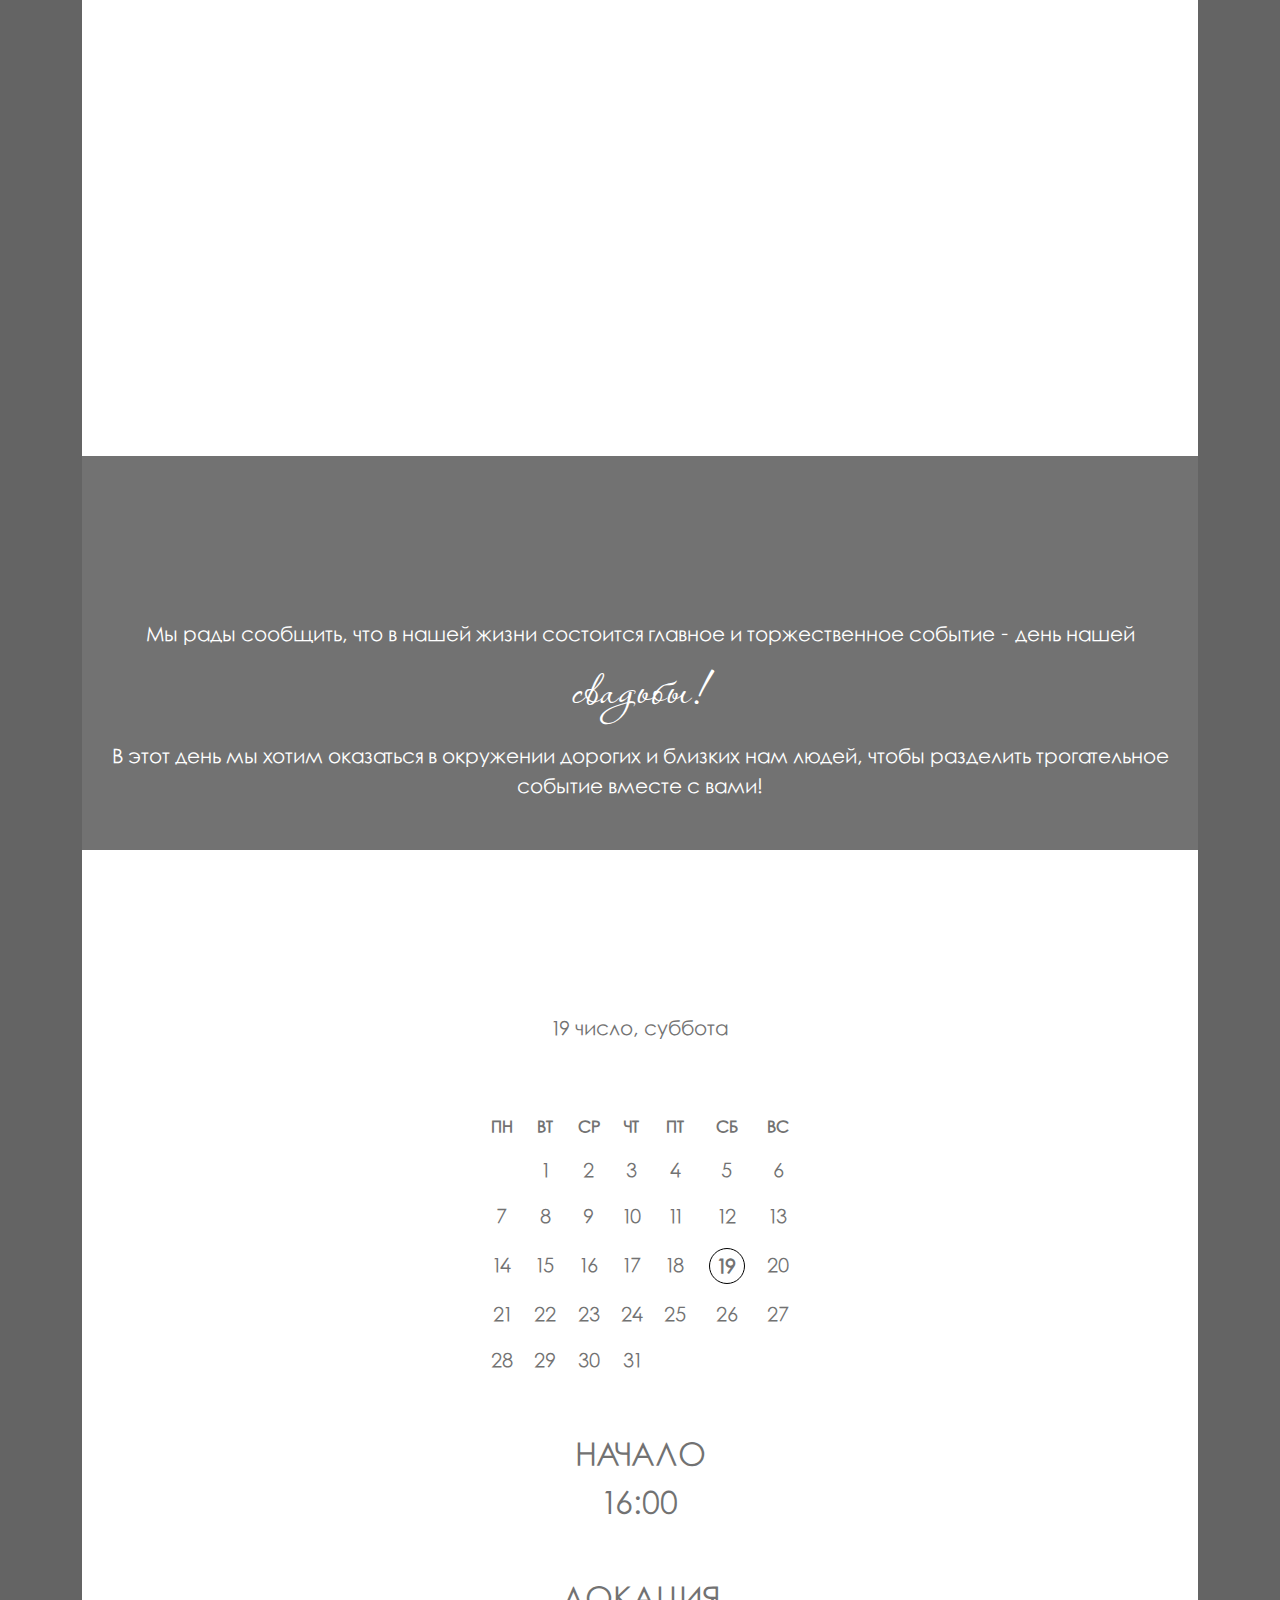
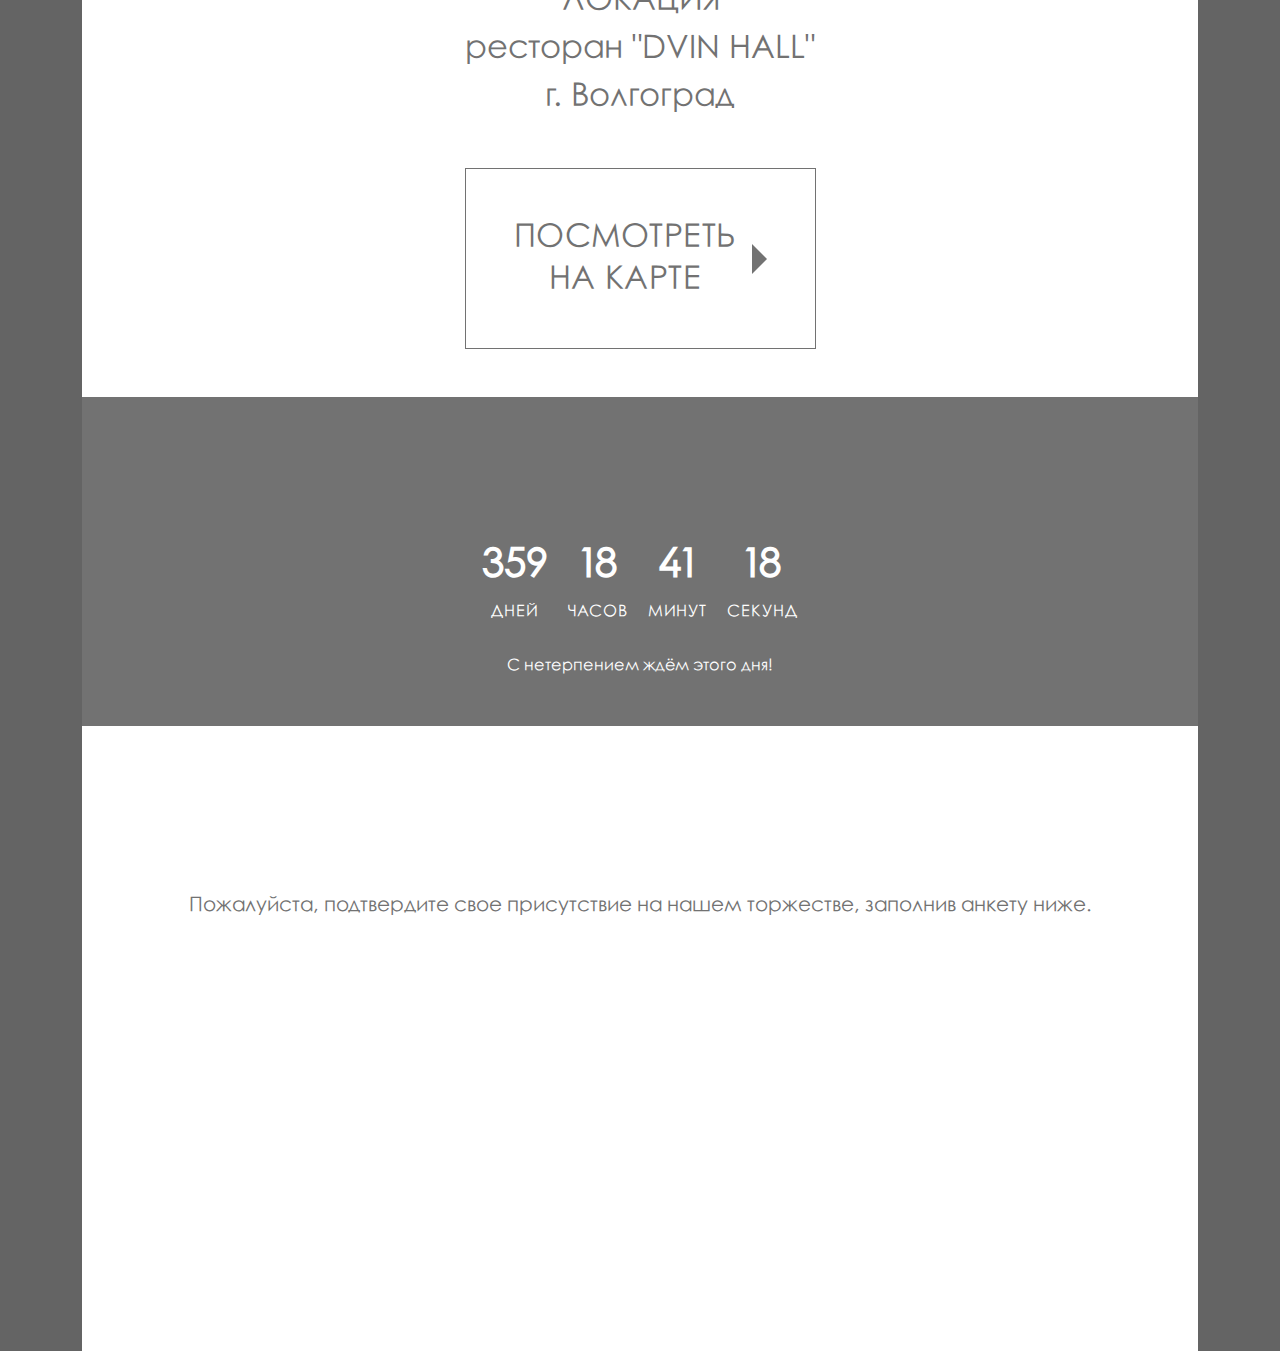
==== wedding/index.html @ 4e78f555 "Add files via upload" ====
<!DOCTYPE html>
<html lang="ru" class="h-100">

<head>
  <meta charset="UTF-8">
  <meta name="viewport" content="width=device-width, initial-scale=1.0">
  <title>Приглашение на свадьбу</title>
  <link rel="shortcut icon" href="img/icon.png" type="image/png">
  <link href="css/bootstrap.min.css" rel="stylesheet">
  <link rel="stylesheet" href="css/style.css">
  <link rel="stylesheet" href="css/animate.css/animate.css"/>
  <script src="js/jquery-3.7.1.min.js"></script>
</head>

<body class="h-100 container-sm text-center">
  <section class="mainpage d-flex">
    <div class="container d-flex p-3 flex-column">
      <header class="d-flex justify-content-center"> 
          <span class="animate__animated">19 июля 2025</span>
      </header>
      <main class="my-5">
        <h1 class="p-1 animate__animated">Свадебное торжество</h1>
        <h2 class="animate__animated animate__delay-1s">Евгений</h2>
        <h2 class="animate__animated animate__delay-2s">и</h2>
        <h2 class="animate__animated animate__delay-3s">Елизавета</h2>
      </main>
    </div>
  </section>
  <section class="mainpage2">
    <div class="container justify-content-center text-center">
      <h3 class="animate__animated py-5">Дорогие гости!</h3>
      <p class="text">Мы рады сообщить, что в нашей жизни состоится главное и торжественное событие - день нашей </p>
    <p class="svadba">свадьбы!</p>
    <p class="text pb-5" style="margin-bottom: 0;">В этот день мы хотим оказаться в окружении дорогих и близких нам людей, чтобы разделить трогательное событие вместе с вами!</p>
    </div>
  </section>
  <section class="mainpage d-flex justify-content-center text-center">
    <div class="container flex-wrap justify-content-center text-center">
        <h3 class="animate__animated pt-5">Июль</h3>
        <p class="text p-5">19 число, суббота</p>
        <table class="calendar-table mx-auto" style="max-width: 320px; width: 100%;">
                <tbody>
                  <tr>
                    <th>ПН</th>
                    <th>ВТ</th>
                    <th>СР</th>
                    <th>ЧТ</th>
                    <th>ПТ</th>
                    <th>СБ</th>
                    <th>ВС</th>
                </tr>
                    <tr>
                        <td></td>
                        <td>1</td>
                        <td>2</td>
                        <td>3</td>
                        <td>4</td>
                        <td>5</td>
                        <td>6</td>
                    </tr>
                    <tr>
                        <td>7</td>
                        <td>8</td>
                        <td>9</td>
                        <td>10</td>
                        <td>11</td>
                        <td>12</td>
                        <td>13</td>
                    </tr>
                    <tr>
                        <td>14</td>
                        <td>15</td>
                        <td>16</td>
                        <td>17</td>
                        <td>18</td>
                        <td><span class="circle-day">19</span></td>
                        <td>20</td>
                    </tr>
                    <tr>
                        <td>21</td>
                        <td>22</td>
                        <td>23</td>
                        <td>24</td>
                        <td>25</td>
                        <td>26</td>
                        <td>27</td>
                    </tr>
                    <tr>
                        <td>28</td>
                        <td>29</td>
                        <td>30</td>
                        <td>31</td>
                        <td></td>
                        <td></td>
                        <td></td>
                    </tr>
                </tbody>
            </table>
            <div class="fs-2">
              <div style="padding-top: 3rem;">НАЧАЛО</div>
              <div class="pb-5">16:00</div>
              
              <div>ЛОКАЦИЯ</div>
              <div>ресторан "DVIN HALL"</div>
              <div>г. Волгоград</div>
              <div class="pt-5 pb-5">
                <a class="map-button p-5" href="https://yandex.ru/maps/-/CHRCaPZ0">
                  <div class="button-text fs-2">
                      <span>ПОСМОТРЕТЬ</span>
                      <span>НА КАРТЕ</span>
                  </div>
                  <div class="arrow"></div>
                </a>
            </div>
          </div>
      </div>
    </section>
    <section class="mainpage2 py-5">
      <div class="container">
        <h3 class="animate__animated">До нашей свадьбы осталось:</h3>
        
        <div class="countdown">
            <div class="countdown-item">
                <div class="countdown-number" id="days">00</div>
                <div class="countdown-label">Дней</div>
            </div>
            
            <div class="countdown-item">
                <div class="countdown-number" id="hours">00</div>
                <div class="countdown-label">Часов</div>
            </div>
            
            <div class="countdown-item">
                <div class="countdown-number" id="minutes">00</div>
                <div class="countdown-label">Минут</div>
            </div>
            
            <div class="countdown-item">
                <div class="countdown-number" id="seconds">00</div>
                <div class="countdown-label">Секунд</div>
            </div>
        </div>
        <div class="message">
          С нетерпением ждём этого дня!
      </div>
    </div>
    </section>
    <section class="mainpage">
      <h3 class="animate__animated pt-5">Анкета гостя!</h3>
      <p class="text py-5">Пожалуйста, подтвердите свое присутствие на нашем торжестве, заполнив анкету ниже.</p>
      <script src="https://forms.yandex.ru/_static/embed.js"></script><iframe src="https://forms.yandex.ru/u/67dd2b8f84227c2b460f15ee/?iframe=1" frameborder="0" name="ya-form-67dd2b8f84227c2b460f15ee" width="350"></iframe>
    </section>
    <section class="mainpage d-flex justify-content-center">
      <div class="col-md-4 mb-3 pt-5 pb-5">
        <h1 class="animate__animated fs-3">С любовью,</h1>
        <h2 class="animate__animated animate__delay-1s fs-1">Евгений и Елизавета</h2>
      </div>
    </section>

</body>
<script src="js/bootstrap.js"></script>
<script src="js/animscroll.js"></script>
<script>
  // Устанавливаем дату свадьбы (19 июля текущего года)
  function getWeddingDate() {
      const now = new Date();
      const currentYear = now.getFullYear();
      // Проверяем, не прошла ли уже дата свадьбы в этом году
      if (now > new Date(currentYear, 6, 19)) {
          return new Date(currentYear + 1, 6, 19);
      } else {
          return new Date(currentYear, 6, 19);
      }
  }
  
  const weddingDate = getWeddingDate();
  
  function updateCountdown() {
      const now = new Date();
      const diff = weddingDate - now;
      
      // Если дата уже наступила
      if (diff <= 0) {
          document.getElementById('days').textContent = '00';
          document.getElementById('hours').textContent = '00';
          document.getElementById('minutes').textContent = '00';
          document.getElementById('seconds').textContent = '00';
          
          document.querySelector('.message').innerHTML = 
              'Этот прекрасный день настал!';
          return;
      }
      
      // Расчет дней, часов, минут, секунд
      const days = Math.floor(diff / (1000 * 60 * 60 * 24));
      const hours = Math.floor((diff % (1000 * 60 * 60 * 24)) / (1000 * 60 * 60));
      const minutes = Math.floor((diff % (1000 * 60 * 60)) / (1000 * 60));
      const seconds = Math.floor((diff % (1000 * 60)) / 1000);
      
      // Обновление элементов на странице
      document.getElementById('days').textContent = days.toString().padStart(2, '0');
      document.getElementById('hours').textContent = hours.toString().padStart(2, '0');
      document.getElementById('minutes').textContent = minutes.toString().padStart(2, '0');
      document.getElementById('seconds').textContent = seconds.toString().padStart(2, '0');
  }
  
  // Обновляем счетчик сразу и затем каждую секунду
  updateCountdown();
  setInterval(updateCountdown, 1000);
</script>
</html>
---- wedding/css/style.css ----
@font-face {
	font-family: 'MonsRegular'; 
	src: url(../fonts/Rounded_Elegance.ttf); 
}
@font-face {
	font-family: 'Bodega'; 
	src: url(../fonts/BodegaScript.ttf); 
}
*::selection{
	background: rgb(119, 119, 119);
	color: rgb(255, 255, 255);
}
body{
    font-family: 'MonsRegular';
    color: white;
    background-color: rgb(100, 100, 100);
}

.mainpage {
    background-color: rgb(255, 255, 255);
    color: rgb(114, 114, 114);
}
.mainpage2 {
    background-color: rgb(114, 114, 114);
    color: rgb(255, 255, 255);
}
h2{
    font-family: 'Bodega'; 
    font-size: 60px;
}
h3{
    font-family: 'Bodega'; 
    font-size: 50px;
}
.text{
    font-size: 20px;
}
.svadba{
    font-family: 'Bodega'; 
    font-size: 40px;
}
 
table {
    border-collapse: collapse;
}

td {
  
    padding: 8px 15px;
    text-align: center;
    font-size: 20px;
}

.empty-cell {
    border: none;
}
.calendar {
    background-color: white;
    padding: 20px;
    border-radius: 5px;
    box-shadow: 0 2px 5px rgba(0,0,0,0.1);
    max-width: 300px;
}

.month-title {
    text-align: center;
    font-size: 24px;
    font-weight: bold;
    margin-bottom: 15px;
    text-transform: uppercase;
}
.circle-day {
    display: inline-block;
    width: 36px;
    height: 36px;
    line-height: 36px;
    border-radius: 50%;
    border: 1px solid black;
    font-weight: bold;
}
.map-button {
    display: inline-flex;
    align-items: center;
    color: rgb(114, 114, 114);
    text-decoration: none;
    text-transform: uppercase;
    letter-spacing: 0.5px;
    border: 1px solid rgb(114, 114, 114);
    cursor: pointer;
    transition: background-color 0.3s;
    line-height: 1.3;
}

.map-button:hover {
    background-color: rgb(114, 114, 114);
    color: white;
}

.button-text {
    display: flex;
    flex-direction: column;
    margin-right: 15px;
}

.arrow {

    border-left: 15px solid rgb(114, 114, 114);
    border-top: 15px solid transparent;
    border-bottom: 15px solid transparent;
    transition: transform 0.3s;
}

.map-button:hover .arrow {
    transform: translateX(3px);
    border-left: 15px solid rgb(255, 255, 255);
}
.countdown {
    display: flex;
    justify-content: center;
    gap: 20px;
    margin: 30px 0;
}

.countdown-item {
    color: rgb(255, 255, 255);
    border-radius: 10px;
    min-width: 50px;
}

.countdown-number {
    font-size: 2.5rem;
    font-weight: bold;
    margin-bottom: 5px;
}

.countdown-label {
    font-size: 1rem;
    text-transform: uppercase;
    letter-spacing: 1px;
}


.calendar-table th, .calendar-table td {
    padding: 8px;
    text-align: center;
  }
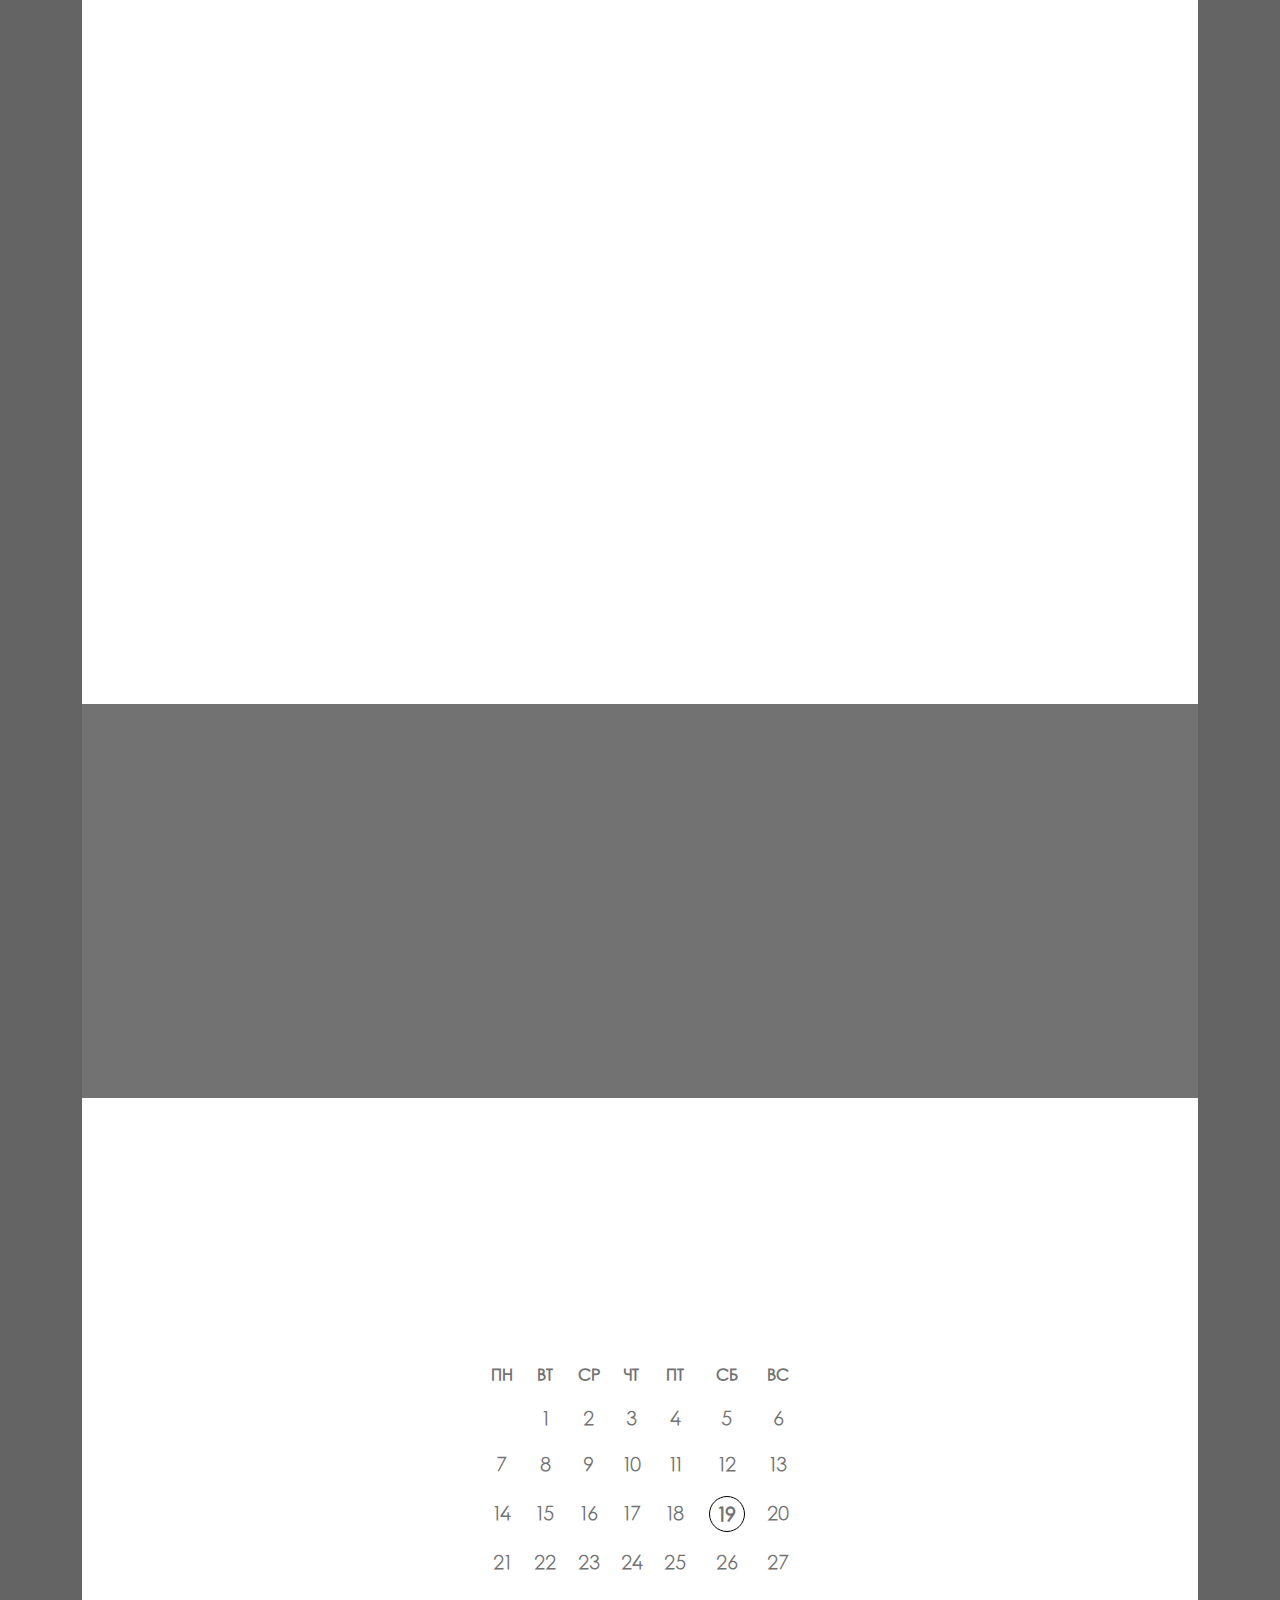
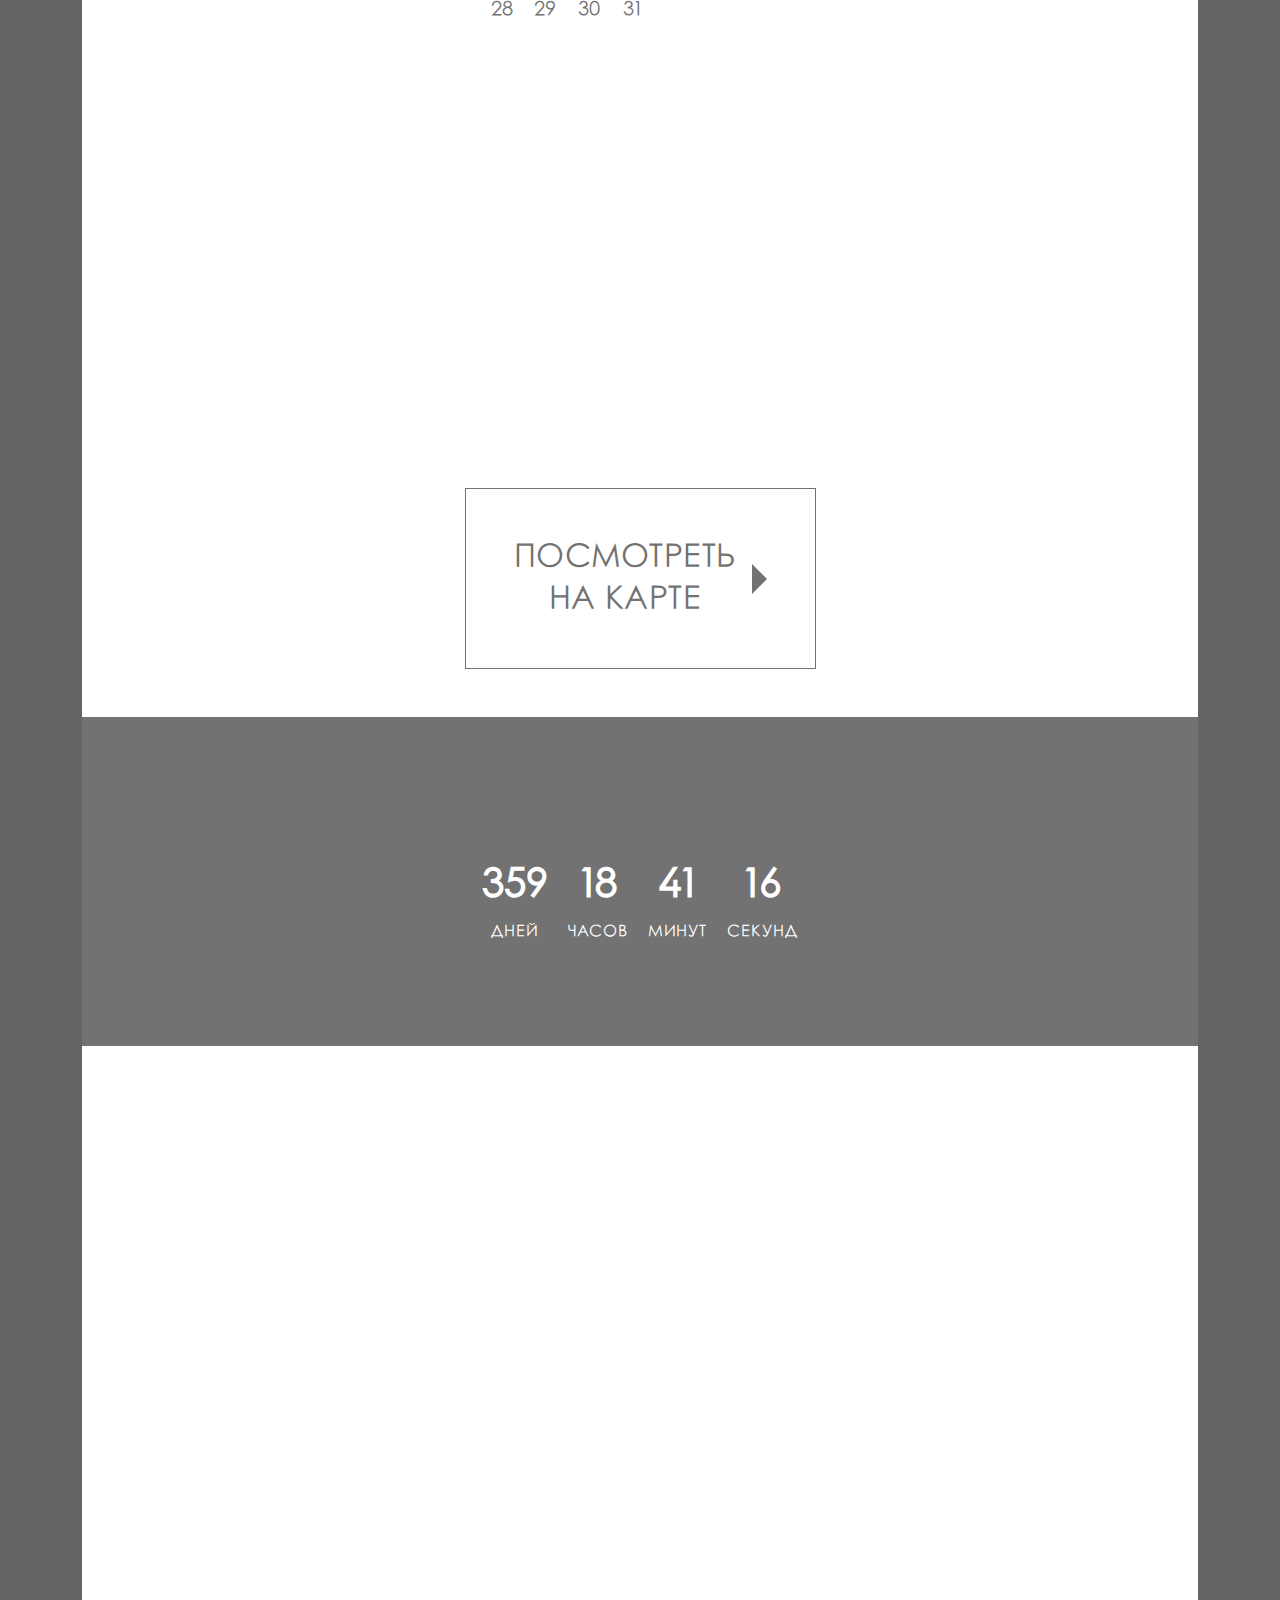
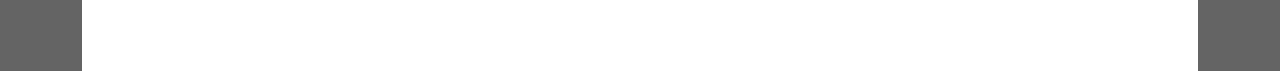
==== commit b0a9f312: "Add files via upload" ====
--- a/wedding/index.html
+++ b/wedding/index.html
@@ -12,32 +12,33 @@
   <script src="js/jquery-3.7.1.min.js"></script>
 </head>
 
-<body class="h-100 container-sm text-center">
-  <section class="mainpage d-flex">
-    <div class="container d-flex p-3 flex-column">
+<body class="container-sm text-center">
+  <section class="h-100 mainpage d-flex">
+    <div class="h-100 container d-flex py-5 flex-column animate__animated animate__slow">
       <header class="d-flex justify-content-center"> 
-          <span class="animate__animated">19 июля 2025</span>
+          <span class="py-5">19 июля 2025</span>
       </header>
-      <main class="my-5">
-        <h1 class="p-1 animate__animated">Свадебное торжество</h1>
-        <h2 class="animate__animated animate__delay-1s">Евгений</h2>
-        <h2 class="animate__animated animate__delay-2s">и</h2>
-        <h2 class="animate__animated animate__delay-3s">Елизавета</h2>
+      <main class="py-5">
+        <h1 class="pb-5">Свадебное торжество</h1>
+        <h2 class="">Евгений</h2>
+        <h2 class="">и</h2>
+        <h2 class="pb-5">Елизавета</h2>
       </main>
     </div>
   </section>
   <section class="mainpage2">
     <div class="container justify-content-center text-center">
       <h3 class="animate__animated py-5">Дорогие гости!</h3>
+      <div class="animate__animated" >
       <p class="text">Мы рады сообщить, что в нашей жизни состоится главное и торжественное событие - день нашей </p>
     <p class="svadba">свадьбы!</p>
-    <p class="text pb-5" style="margin-bottom: 0;">В этот день мы хотим оказаться в окружении дорогих и близких нам людей, чтобы разделить трогательное событие вместе с вами!</p>
+    <p class="text pb-5" style="margin-bottom: 0;">В этот день мы хотим оказаться в окружении дорогих и близких нам людей, чтобы разделить трогательное событие вместе с вами!</p></div>
     </div>
   </section>
   <section class="mainpage d-flex justify-content-center text-center">
     <div class="container flex-wrap justify-content-center text-center">
         <h3 class="animate__animated pt-5">Июль</h3>
-        <p class="text p-5">19 число, суббота</p>
+        <p class="animate__animated text p-5">19 число, суббота</p>
         <table class="calendar-table mx-auto" style="max-width: 320px; width: 100%;">
                 <tbody>
                   <tr>
@@ -97,12 +98,12 @@
                 </tbody>
             </table>
             <div class="fs-2">
-              <div style="padding-top: 3rem;">НАЧАЛО</div>
-              <div class="pb-5">16:00</div>
+              <div style="padding-top: 3rem;" class="animate__animated pb-5 fs-1">НАЧАЛО</div>
+              <div class="animate__animated pb-5 fs-1">16:00</div>
               
-              <div>ЛОКАЦИЯ</div>
-              <div>ресторан "DVIN HALL"</div>
-              <div>г. Волгоград</div>
+              <div class="animate__animated" >ЛОКАЦИЯ</div>
+              <div class="animate__animated">ресторан "DVIN HALL"</div>
+              <div class="animate__animated">г. Волгоград</div>
               <div class="pt-5 pb-5">
                 <a class="map-button p-5" href="https://yandex.ru/maps/-/CHRCaPZ0">
                   <div class="button-text fs-2">
@@ -140,15 +141,15 @@
                 <div class="countdown-label">Секунд</div>
             </div>
         </div>
-        <div class="message">
+        <div class="message animate__animated">
           С нетерпением ждём этого дня!
       </div>
     </div>
     </section>
     <section class="mainpage">
       <h3 class="animate__animated pt-5">Анкета гостя!</h3>
-      <p class="text py-5">Пожалуйста, подтвердите свое присутствие на нашем торжестве, заполнив анкету ниже.</p>
-      <script src="https://forms.yandex.ru/_static/embed.js"></script><iframe src="https://forms.yandex.ru/u/67dd2b8f84227c2b460f15ee/?iframe=1" frameborder="0" name="ya-form-67dd2b8f84227c2b460f15ee" width="350"></iframe>
+      <p class="text py-5 animate__animated">Пожалуйста, подтвердите свое присутствие на нашем торжестве, заполнив анкету ниже.</p>
+      <script src="https://forms.yandex.ru/_static/embed.js"></script><iframe src="https://forms.yandex.ru/u/67dd2b8f84227c2b460f15ee/?iframe=1" frameborder="0" name="ya-form-67dd2b8f84227c2b460f15ee" width="320"></iframe>
     </section>
     <section class="mainpage d-flex justify-content-center">
       <div class="col-md-4 mb-3 pt-5 pb-5">
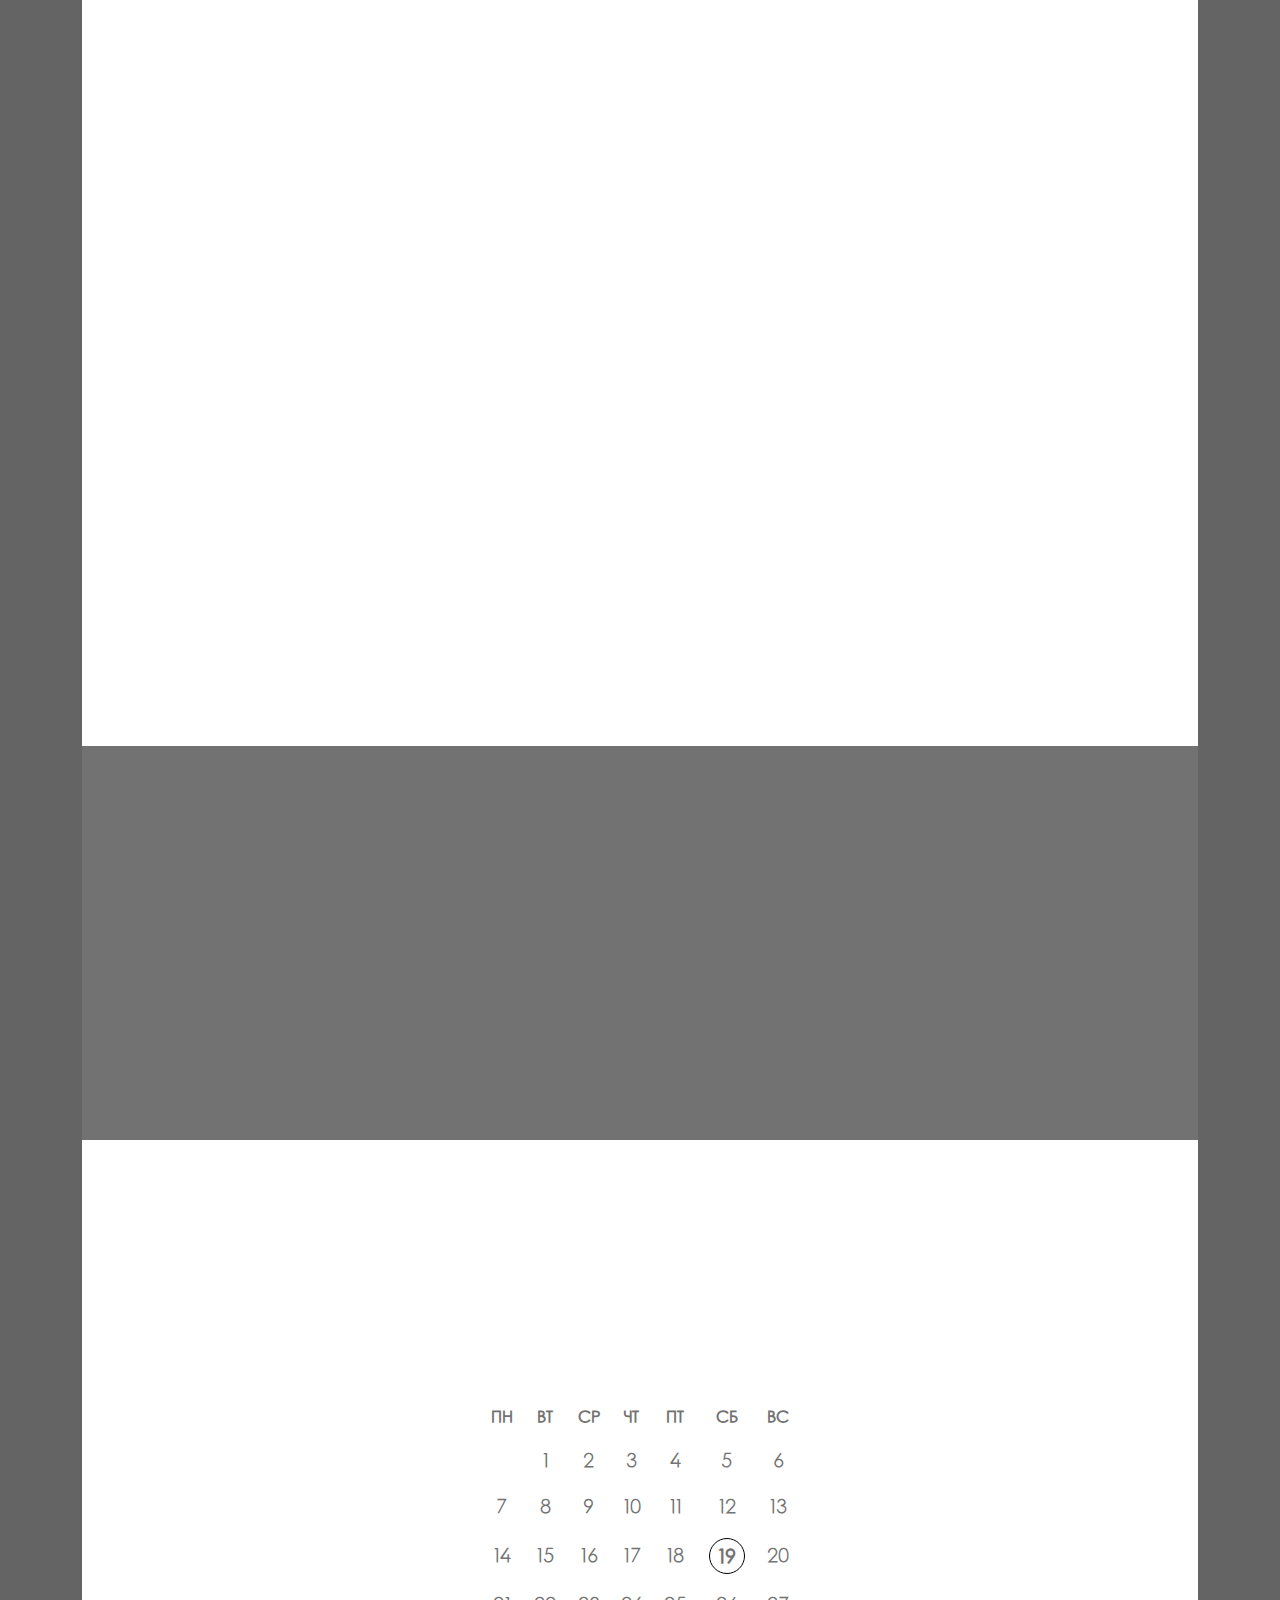
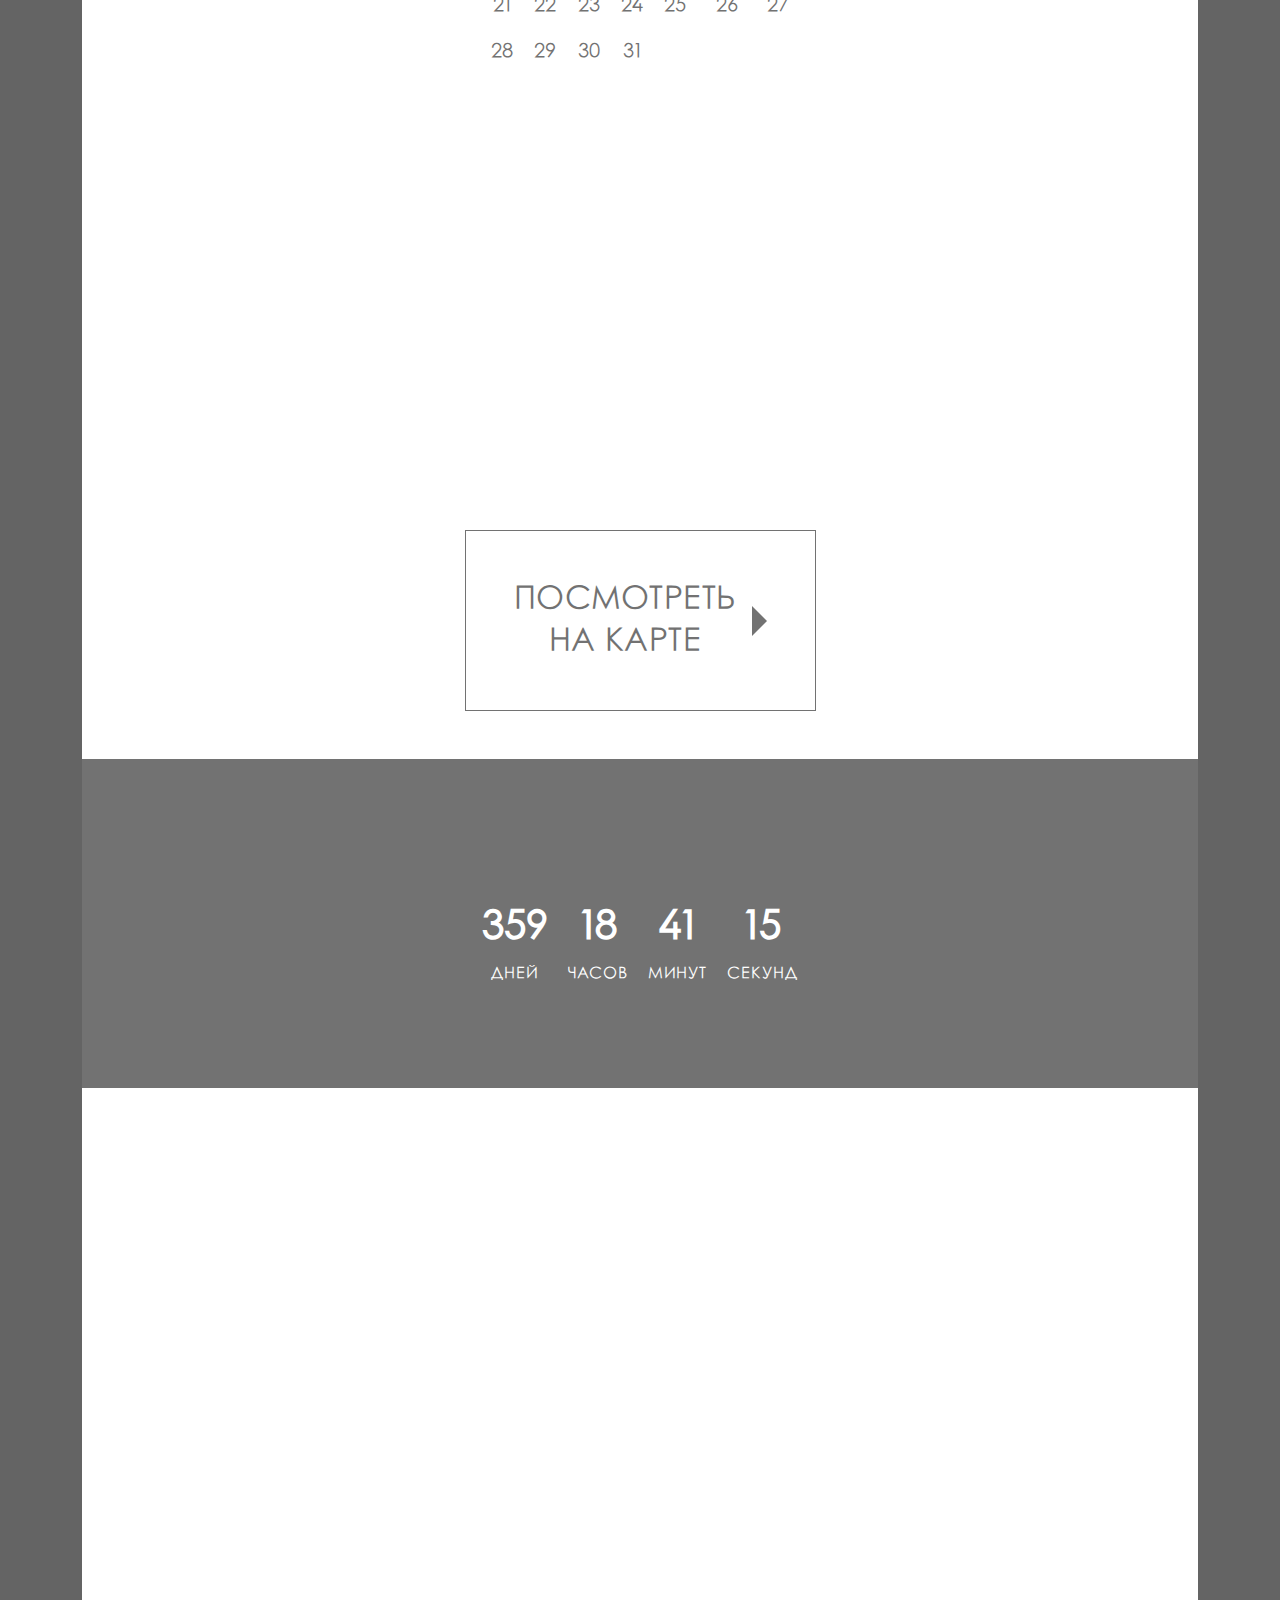
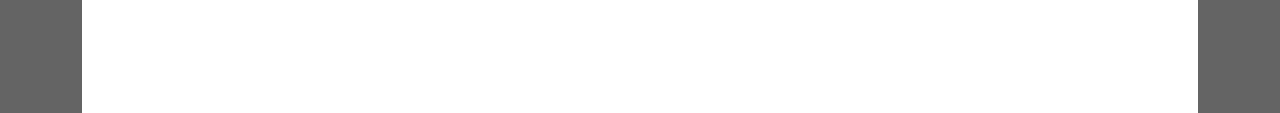
==== commit 6caae0d2: "Add files via upload" ====
--- a/wedding/index.html
+++ b/wedding/index.html
@@ -13,16 +13,16 @@
 </head>
 
 <body class="container-sm text-center">
-  <section class="h-100 mainpage d-flex">
-    <div class="h-100 container d-flex py-5 flex-column animate__animated animate__slow">
+  <section class="mainpage d-flex">
+    <div class="container d-flex flex-column animate__animated animate__slow" style="padding: 165px 0px 165px 0px;">
       <header class="d-flex justify-content-center"> 
-          <span class="py-5">19 июля 2025</span>
+          <span class="">19 июля 2025</span>
       </header>
-      <main class="py-5">
-        <h1 class="pb-5">Свадебное торжество</h1>
+      <main class="">
+        <h1 class="py-5">Свадебное торжество</h1>
         <h2 class="">Евгений</h2>
         <h2 class="">и</h2>
-        <h2 class="pb-5">Елизавета</h2>
+        <h2 class="">Елизавета</h2>
       </main>
     </div>
   </section>
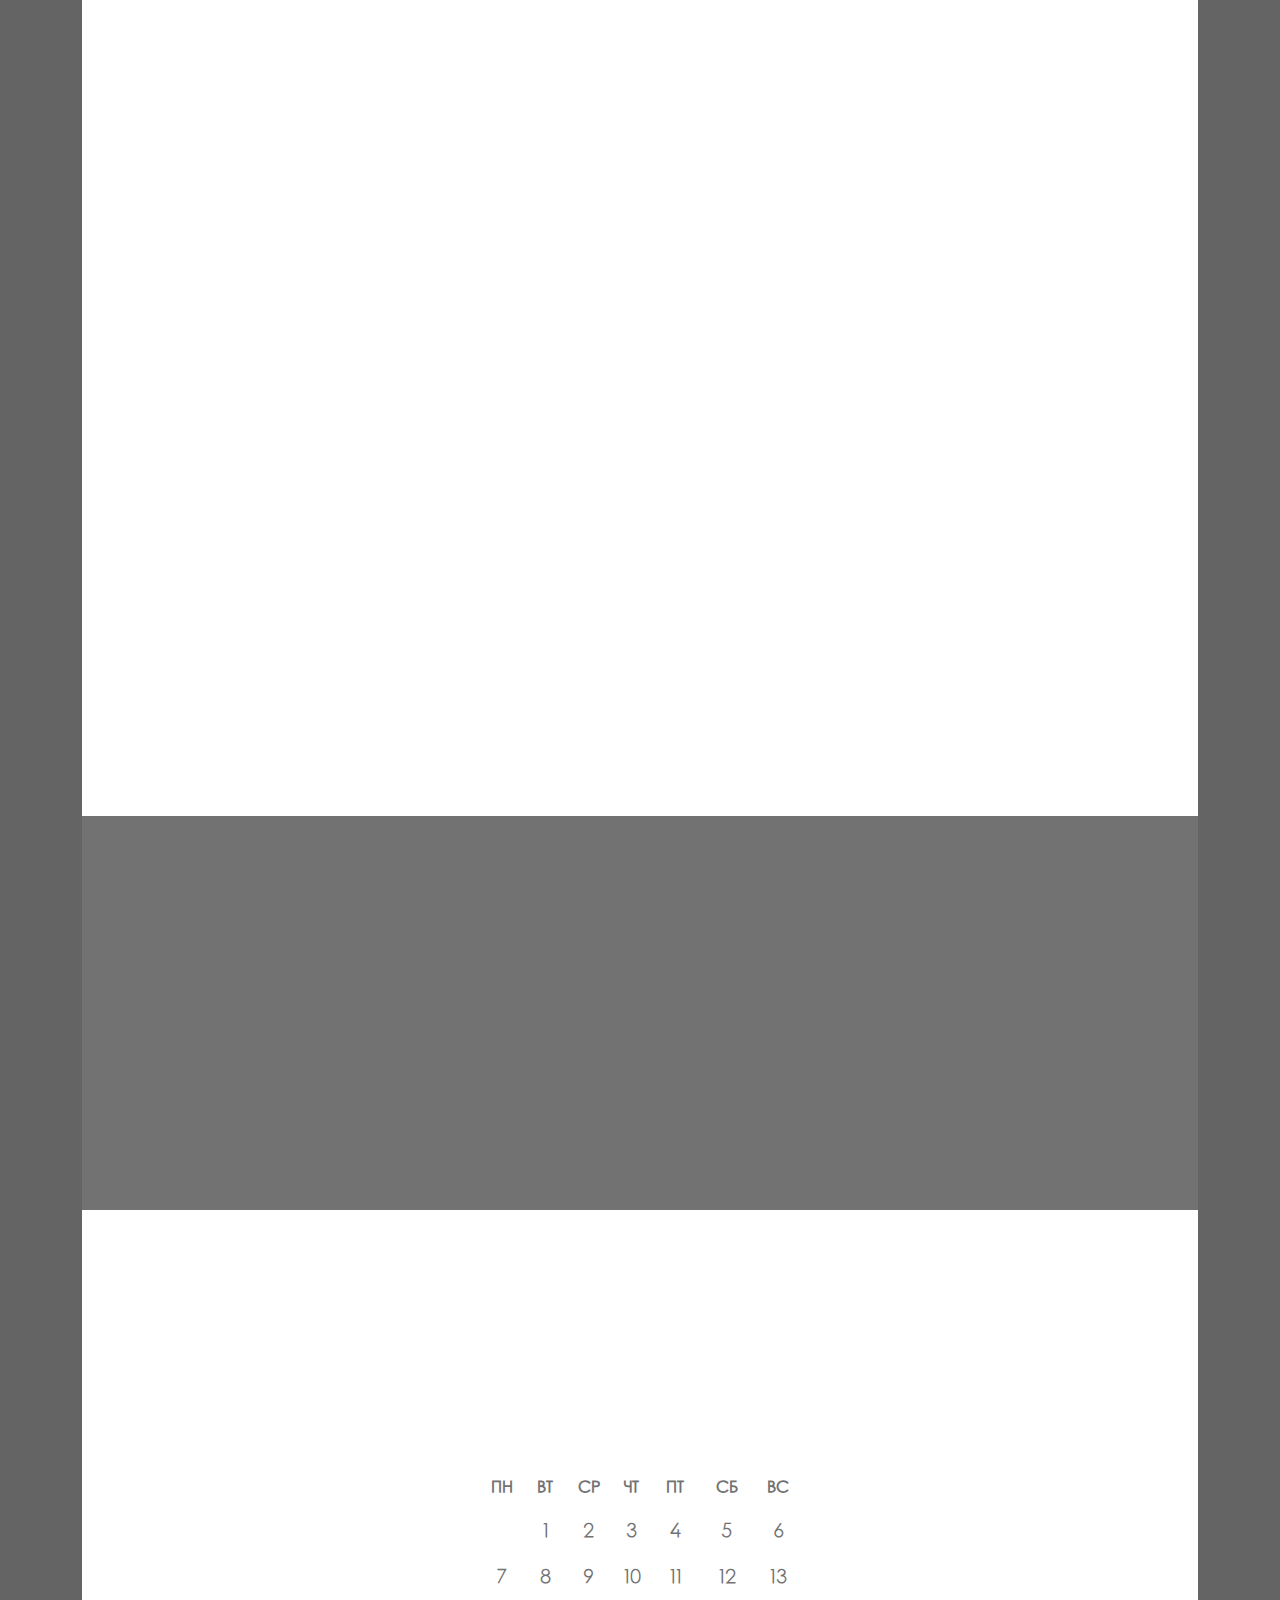
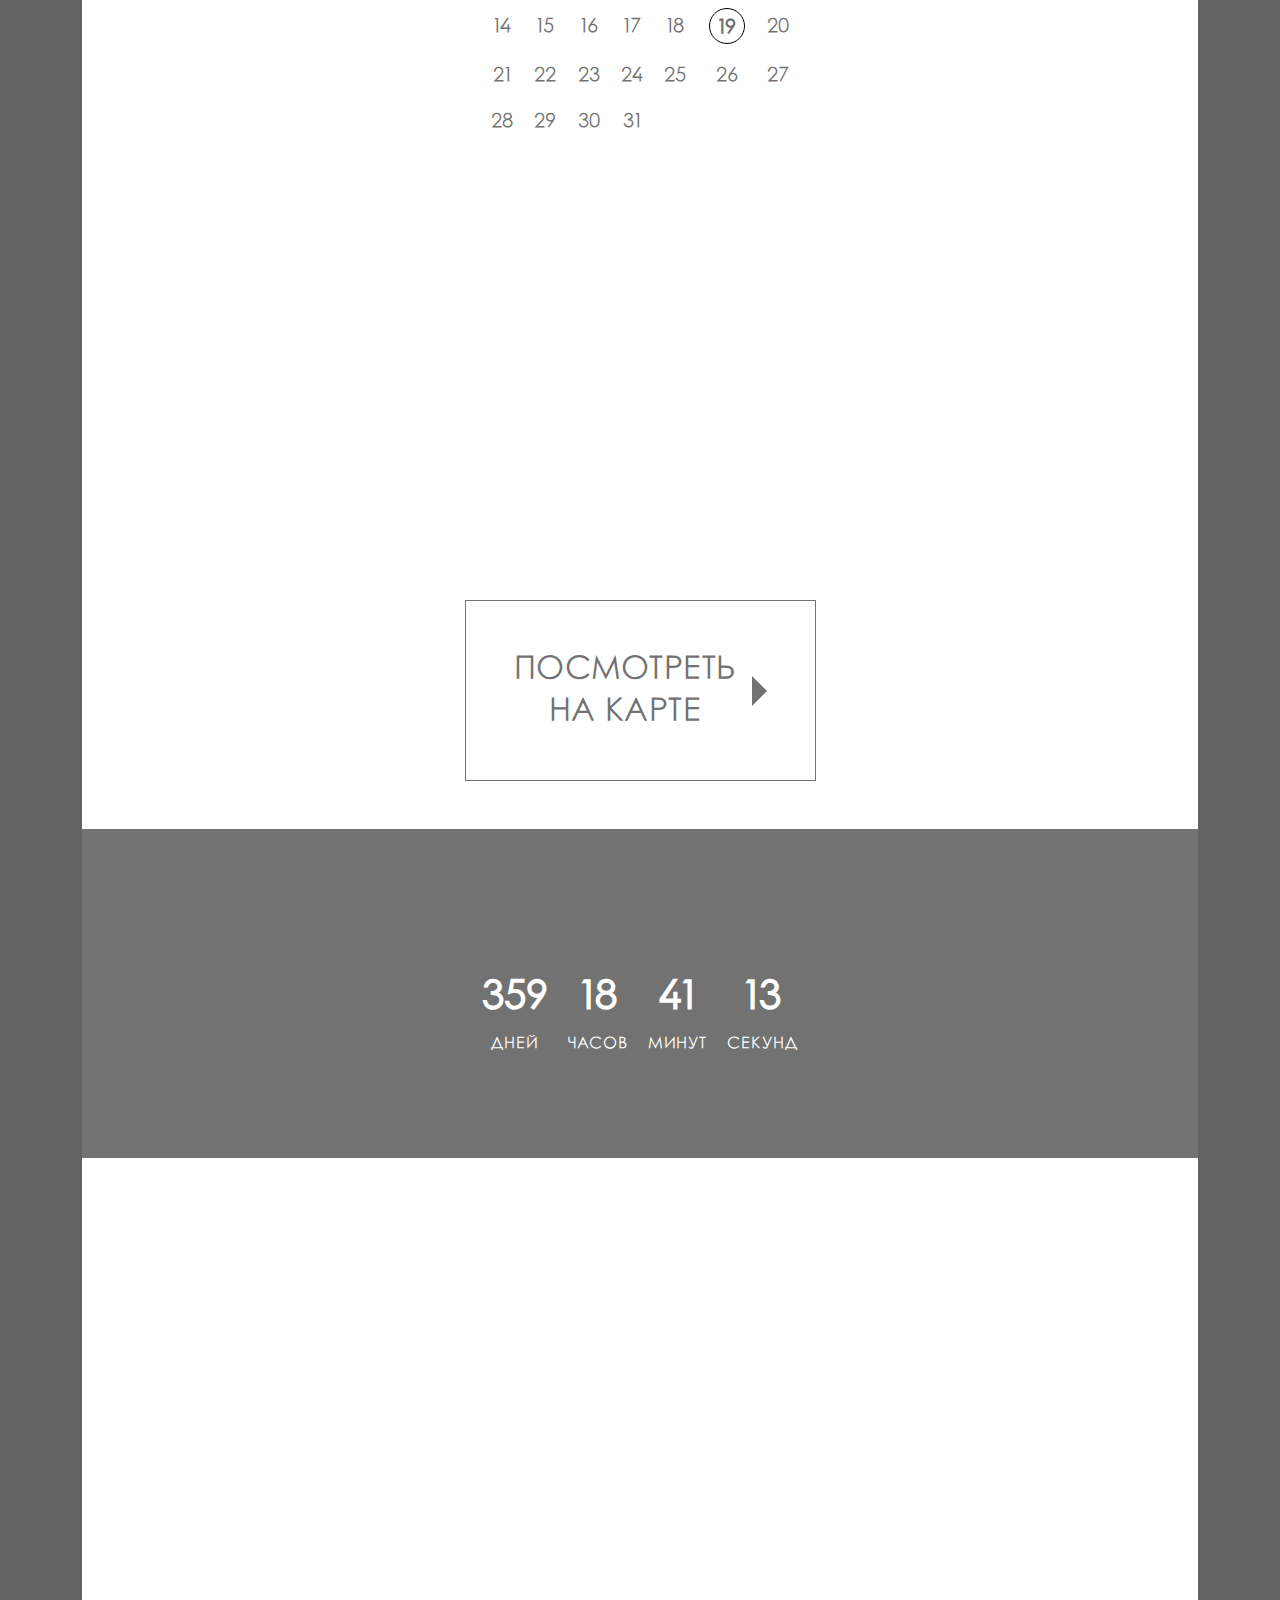
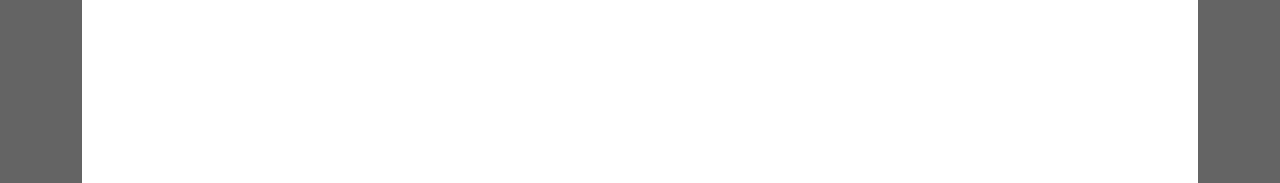
==== commit a3b63cdb: "Add files via upload" ====
--- a/wedding/index.html
+++ b/wedding/index.html
@@ -14,7 +14,7 @@
 
 <body class="container-sm text-center">
   <section class="mainpage d-flex">
-    <div class="container d-flex flex-column animate__animated animate__slow" style="padding: 165px 0px 165px 0px;">
+    <div class="container d-flex flex-column animate__animated animate__slow" style="padding: 200px 0px 200px 0px;">
       <header class="d-flex justify-content-center"> 
           <span class="">19 июля 2025</span>
       </header>
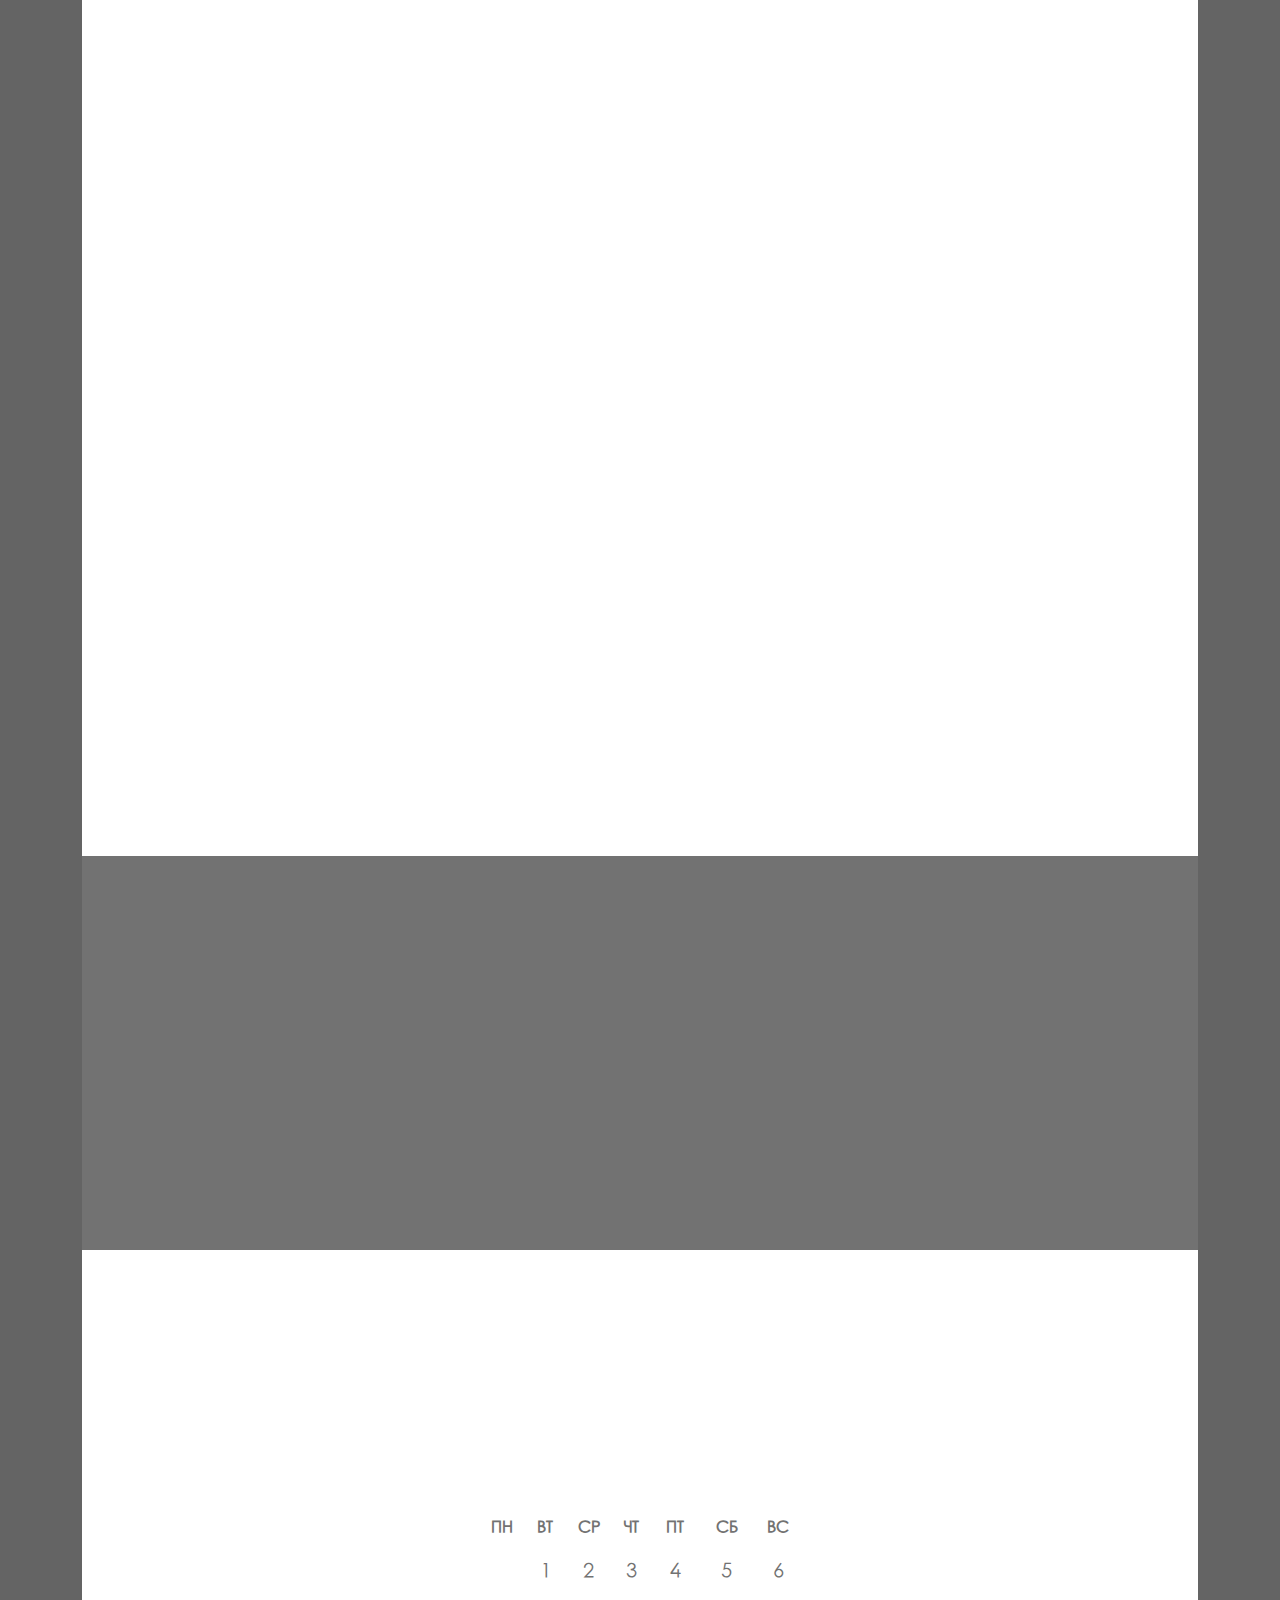
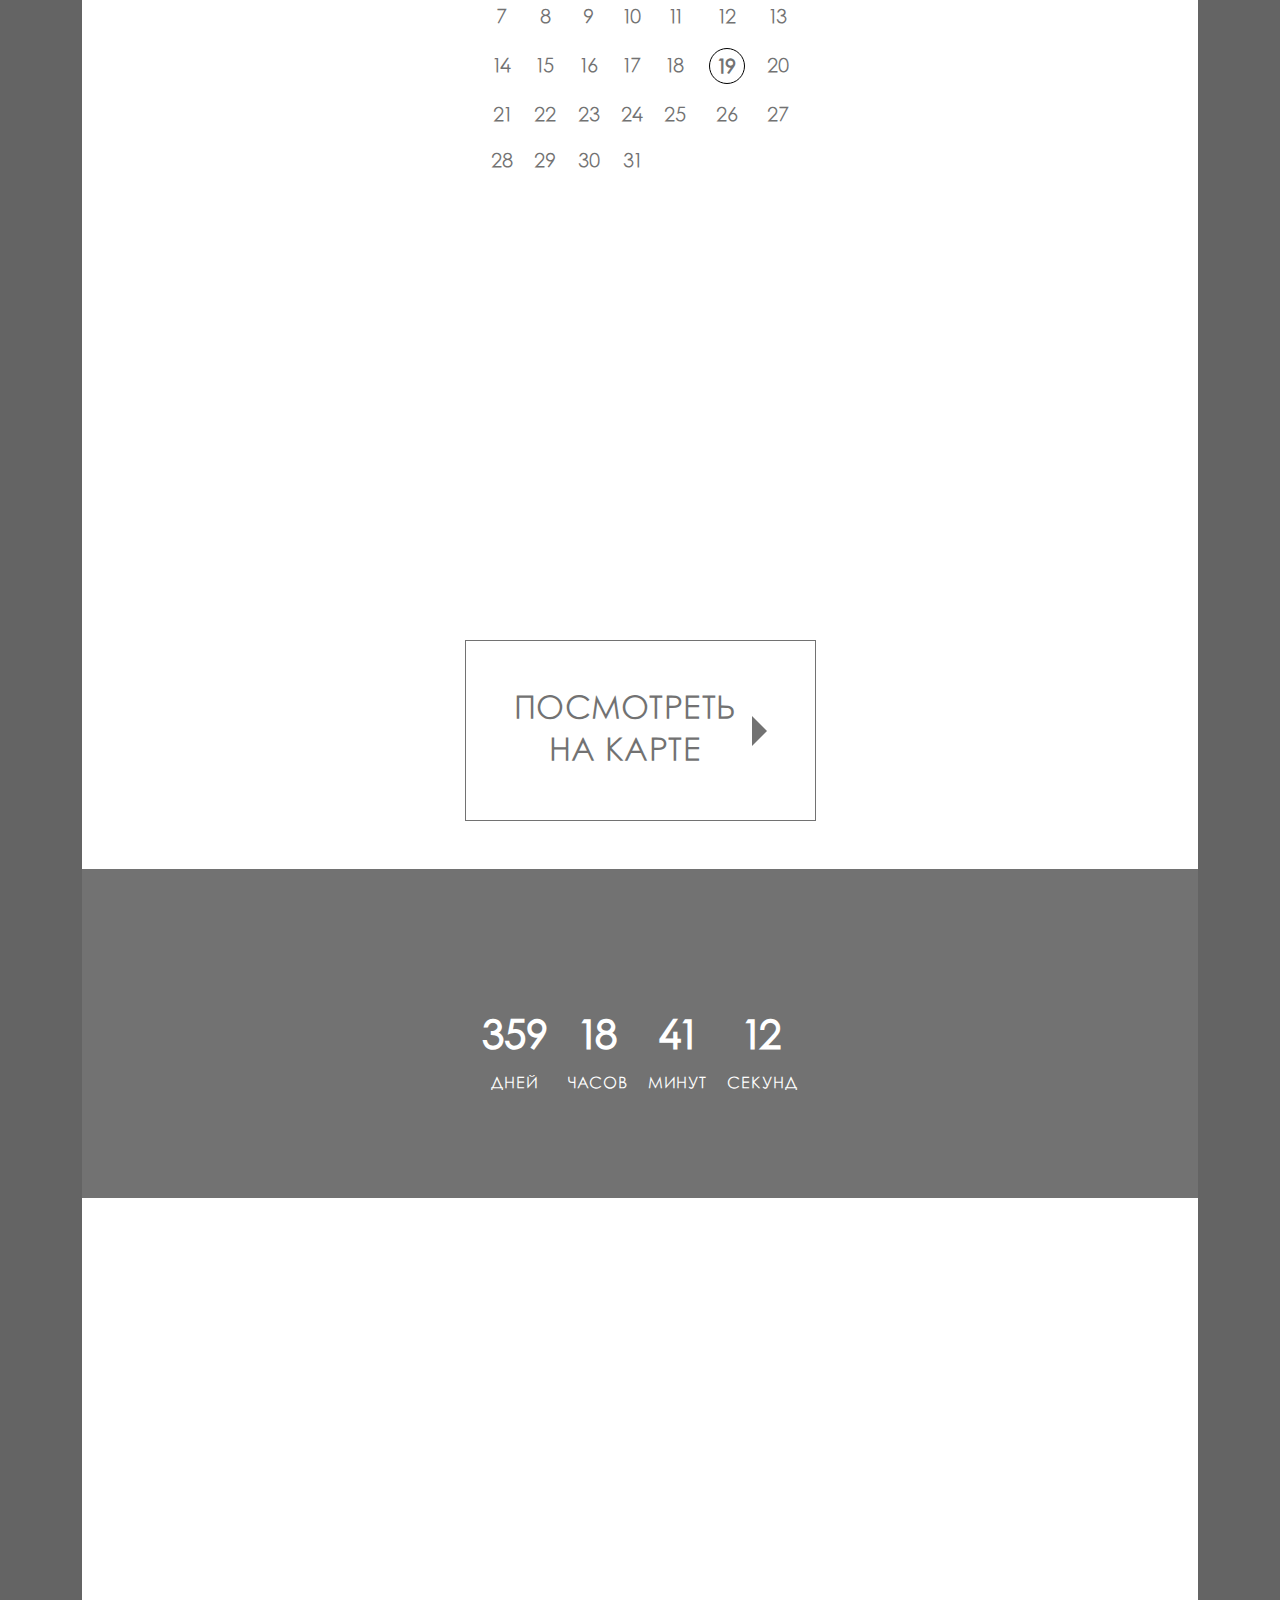
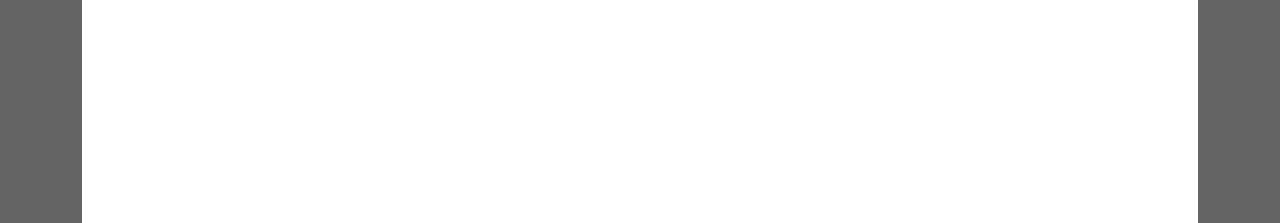
==== commit 6447acf3: "Add files via upload" ====
--- a/wedding/index.html
+++ b/wedding/index.html
@@ -14,12 +14,12 @@
 
 <body class="container-sm text-center">
   <section class="mainpage d-flex">
-    <div class="container d-flex flex-column animate__animated animate__slow" style="padding: 200px 0px 200px 0px;">
+    <div class="container d-flex flex-column animate__animated animate__slow" style="padding: 230px 0px 230px 0px;">
       <header class="d-flex justify-content-center"> 
-          <span class="">19 июля 2025</span>
+          <span class="fs-4">19 июля 2025</span>
       </header>
       <main class="">
-        <h1 class="py-5">Свадебное торжество</h1>
+        <h1 class="pb-5 pt-3">Свадебное торжество</h1>
         <h2 class="">Евгений</h2>
         <h2 class="">и</h2>
         <h2 class="">Елизавета</h2>
